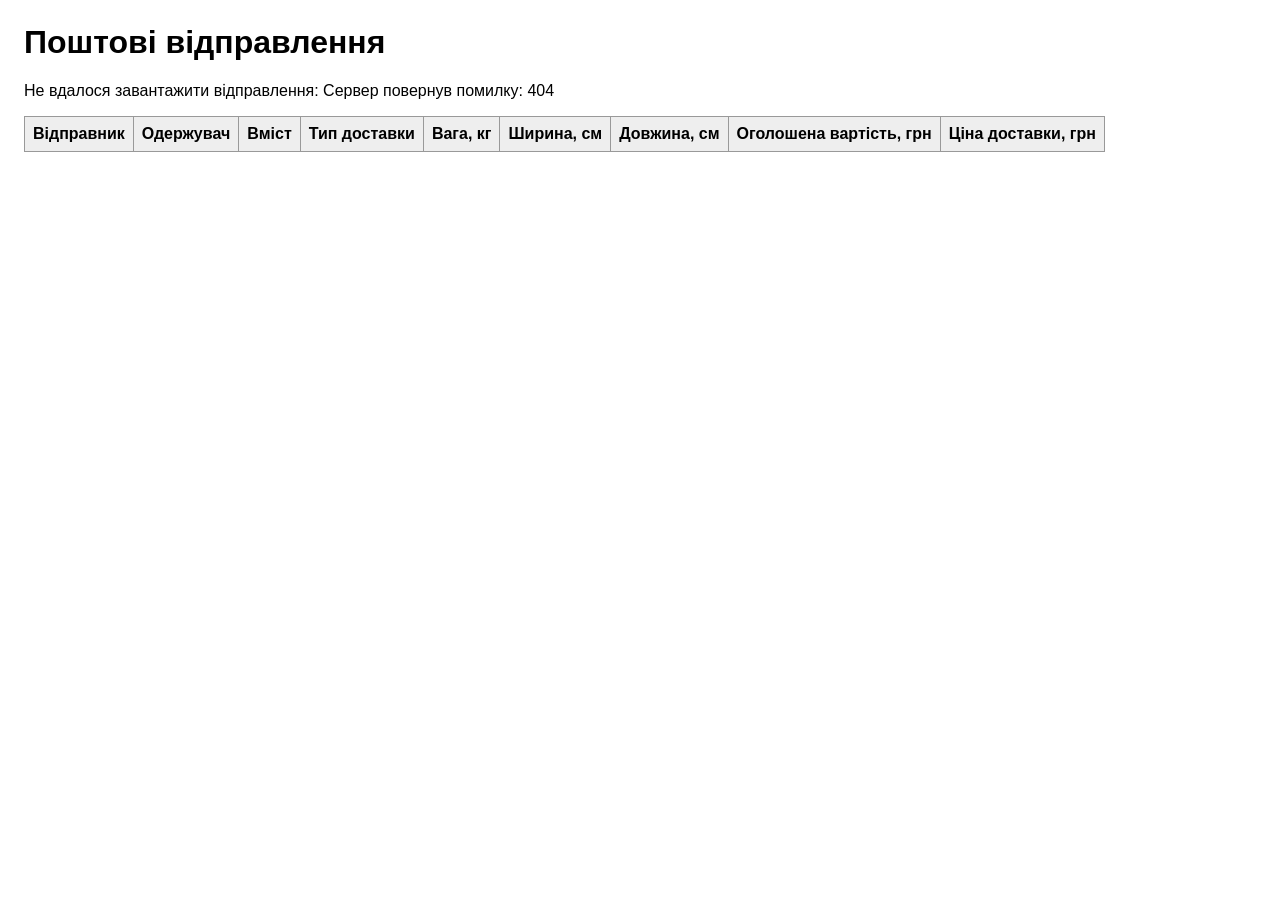
==== Практична 42/PostService/wwwroot/index.html @ 36ac62a7 "Add fetch API practice page to PostService" ====
<!DOCTYPE html>
<html lang="uk">
<head>
    <meta charset="UTF-8">
    <meta name="viewport" content="width=device-width, initial-scale=1.0">
    <title>Поштові відправлення</title>
    <style>
        body { font-family: Arial, sans-serif; margin: 24px; }
        table { border-collapse: collapse; }
        th, td { border: 1px solid #999; padding: 8px; text-align: left; }
        th { background: #eee; }
    </style>
</head>
<body>
    <h1>Поштові відправлення</h1>
    <p id="status">Завантаження відправлень…</p>
    <table>
        <thead id="table-header">
            <tr>
                <th scope="col" x-column="from">Відправник</th>
                <th scope="col" x-column="to">Одержувач</th>
                <th scope="col" x-column="content">Вміст</th>
                <th scope="col" x-column="deliveryType">Тип доставки</th>
                <th scope="col" x-column="weight">Вага, кг</th>
                <th scope="col" x-column="width">Ширина, см</th>
                <th scope="col" x-column="depth">Довжина, см</th>
                <th scope="col" x-column="value">Оголошена вартість, грн</th>
                <th scope="col" x-column="price">Ціна доставки, грн</th>
            </tr>
        </thead>
        <tbody id="postings"></tbody>
    </table>
    <script>
        // Сторінка й API працюють на одному сервері.
        const apiUrl = '/postings';

        async function loadData() {
            const response = await fetch(apiUrl);
            if (!response.ok) {
                throw new Error('Сервер повернув помилку: ' + response.status);
            }
            const data = await response.json();
            console.log(data);
            return data;
        }

        function createCell(fieldName, model) {
            const cell = document.createElement('td');
            cell.textContent = model[fieldName];
            return cell;
        }

        function renderTable(data) {
            const tableBody = document.getElementById('postings');
            const columns = document.getElementById('table-header').querySelectorAll('th');
            tableBody.innerHTML = '';
            for (const posting of data) {
                const row = document.createElement('tr');
                for (const column of columns) {
                    const fieldName = column.getAttribute('x-column');
                    row.appendChild(createCell(fieldName, posting));
                }
                tableBody.appendChild(row);
            }
        }

        async function refresh() {
            const status = document.getElementById('status');
            status.textContent = 'Завантаження відправлень…';
            try {
                const postings = await loadData();
                renderTable(postings);
                status.textContent = postings.length === 0
                    ? 'Відправлень немає.'
                    : 'Дані завантажено.';
            } catch (error) {
                status.textContent = 'Не вдалося завантажити відправлення: ' + error.message;
                console.error(error);
            }
        }

        refresh();
    </script>
</body>
</html>
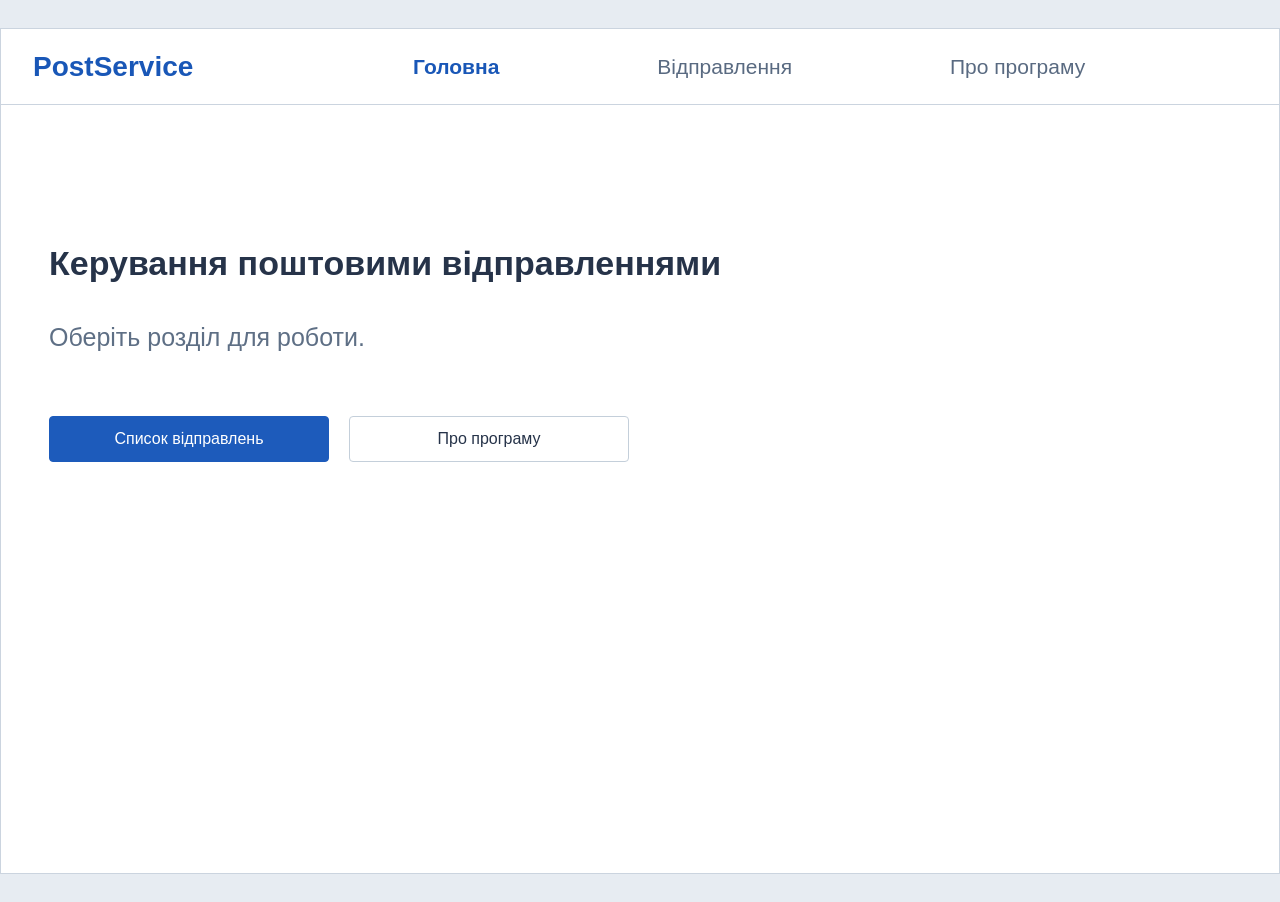
==== commit 12cdd036: "Add PostService web and WinForms interfaces for practical 49-50" ====
--- a/Практична 42/PostService/wwwroot/index.html
+++ b/Практична 42/PostService/wwwroot/index.html
@@ -1,86 +1,36 @@
-<!DOCTYPE html>
+<!doctype html>
 <html lang="uk">
 <head>
-    <meta charset="UTF-8">
-    <meta name="viewport" content="width=device-width, initial-scale=1.0">
-    <title>Поштові відправлення</title>
-    <style>
-        body { font-family: Arial, sans-serif; margin: 24px; }
-        table { border-collapse: collapse; }
-        th, td { border: 1px solid #999; padding: 8px; text-align: left; }
-        th { background: #eee; }
-    </style>
+  <meta charset="utf-8">
+  <meta name="viewport" content="width=device-width, initial-scale=1">
+  <title>PostService — облік поштових відправлень</title>
+  <link rel="stylesheet" href="styles.css">
+  <script src="app.js" defer></script>
 </head>
 <body>
-    <h1>Поштові відправлення</h1>
-    <p id="status">Завантаження відправлень…</p>
-    <table>
-        <thead id="table-header">
-            <tr>
-                <th scope="col" x-column="from">Відправник</th>
-                <th scope="col" x-column="to">Одержувач</th>
-                <th scope="col" x-column="content">Вміст</th>
-                <th scope="col" x-column="deliveryType">Тип доставки</th>
-                <th scope="col" x-column="weight">Вага, кг</th>
-                <th scope="col" x-column="width">Ширина, см</th>
-                <th scope="col" x-column="depth">Довжина, см</th>
-                <th scope="col" x-column="value">Оголошена вартість, грн</th>
-                <th scope="col" x-column="price">Ціна доставки, грн</th>
-            </tr>
-        </thead>
-        <tbody id="postings"></tbody>
-    </table>
-    <script>
-        // Сторінка й API працюють на одному сервері.
-        const apiUrl = '/postings';
-
-        async function loadData() {
-            const response = await fetch(apiUrl);
-            if (!response.ok) {
-                throw new Error('Сервер повернув помилку: ' + response.status);
-            }
-            const data = await response.json();
-            console.log(data);
-            return data;
-        }
-
-        function createCell(fieldName, model) {
-            const cell = document.createElement('td');
-            cell.textContent = model[fieldName];
-            return cell;
-        }
-
-        function renderTable(data) {
-            const tableBody = document.getElementById('postings');
-            const columns = document.getElementById('table-header').querySelectorAll('th');
-            tableBody.innerHTML = '';
-            for (const posting of data) {
-                const row = document.createElement('tr');
-                for (const column of columns) {
-                    const fieldName = column.getAttribute('x-column');
-                    row.appendChild(createCell(fieldName, posting));
-                }
-                tableBody.appendChild(row);
-            }
-        }
-
-        async function refresh() {
-            const status = document.getElementById('status');
-            status.textContent = 'Завантаження відправлень…';
-            try {
-                const postings = await loadData();
-                renderTable(postings);
-                status.textContent = postings.length === 0
-                    ? 'Відправлень немає.'
-                    : 'Дані завантажено.';
-            } catch (error) {
-                status.textContent = 'Не вдалося завантажити відправлення: ' + error.message;
-                console.error(error);
-            }
-        }
-
-        refresh();
-    </script>
+  <div class="app-shell">
+    <header class="site-header">
+      <a class="brand" href="#/">PostService</a>
+      <button class="menu-toggle" id="menu-toggle" type="button" aria-label="Відкрити меню" aria-expanded="false">☰</button>
+      <nav class="nav" id="nav" aria-label="Основна навігація">
+        <a href="#/" data-route="home">Головна</a>
+        <a href="#/postings" data-route="postings">Відправлення</a>
+        <a href="#/about" data-route="about">Про програму</a>
+      </nav>
+    </header>
+    <main id="app" tabindex="-1"></main>
+  </div>
+  <div id="toast" class="toast" role="status" aria-live="polite"></div>
+  <dialog id="delete-dialog" aria-labelledby="delete-title">
+    <form method="dialog" class="dialog-content">
+      <h2 id="delete-title">Підтвердження видалення</h2>
+      <p id="delete-message"></p>
+      <p class="muted">Відновити запис після видалення неможливо.</p>
+      <div class="dialog-actions">
+        <button class="button" value="cancel">Скасувати</button>
+        <button class="button danger" id="confirm-delete" value="delete">Видалити</button>
+      </div>
+    </form>
+  </dialog>
 </body>
 </html>
-
--- a/Практична 42/PostService/wwwroot/styles.css
+++ b/Практична 42/PostService/wwwroot/styles.css
@@ -0,0 +1,3 @@
+:root{font-family:Arial,Helvetica,sans-serif;color:#263349;background:#e7ecf2;font-size:16px}*{box-sizing:border-box}body{margin:0}.app-shell{background:#fff;max-width:1536px;min-height:calc(100vh - 56px);margin:28px auto;border:1px solid #cbd4df}.site-header{height:76px;display:flex;align-items:center;border-bottom:1px solid #cbd4df;padding:0 32px;gap:11vw}.brand{color:#1957b7;font-size:28px;font-weight:700;text-decoration:none;white-space:nowrap}.nav{display:flex;align-items:center;justify-content:space-around;flex:1;max-width:830px}.nav a{color:#596a81;text-decoration:none;font-size:21px;padding:12px 8px}.nav a.active{color:#1957b7;font-weight:700}.nav a:hover,.text-button:hover{text-decoration:underline}.menu-toggle{display:none}main{padding:34px 48px 50px;min-height:calc(100vh - 132px)}h1{font-size:34px;line-height:1.2;margin:0 0 38px}h2{font-size:26px}p{line-height:1.5}.muted{color:#5e6f85}.button{border:1px solid #c4cfda;background:#fff;color:#263349;border-radius:4px;padding:10px 24px;min-height:46px;font:inherit;cursor:pointer;text-decoration:none;text-align:center;display:inline-flex;align-items:center;justify-content:center}.button:hover{background:#f2f6fb}.button:focus-visible,a:focus-visible,input:focus-visible,select:focus-visible,textarea:focus-visible{outline:3px solid #75a5f4;outline-offset:2px}.button.primary{background:#1d5bbb;border-color:#1d5bbb;color:white}.button.primary:hover{background:#174d9e}.button.danger{background:#bc2531;border-color:#bc2531;color:white}.button:disabled{opacity:.45;cursor:not-allowed}.home{padding-top:104px}.home h1{margin-bottom:35px}.home p{font-size:25px;margin-bottom:60px}.home-actions{display:flex;gap:20px}.home-actions .button{min-width:280px}.about h1{margin-bottom:88px}.about h2{color:#1957b7;font-size:40px;margin:0 0 44px}.about p{font-size:26px;max-width:1000px;margin:0 0 55px}.about .footnote{font-size:23px;margin:65px 0}.toolbar{display:flex;align-items:center;gap:19px;margin:0 0 46px}.toolbar .button{min-width:160px}.toolbar .button:first-child{min-width:270px}.toolbar .spacer{flex:1}.table-wrap{border:1px solid #cbd4df;min-height:470px;overflow:auto}table{width:100%;border-collapse:collapse;font-size:20px}th,td{text-align:left;border-right:1px solid #c5ced8;border-bottom:1px solid #c5ced8;padding:20px 12px}th:last-child,td:last-child{border-right:0}th{background:#e6ebf1;font-weight:700}tbody tr{cursor:pointer}tbody tr:hover{background:#eef4fc}tbody tr.selected{background:#e3edfc}tbody tr.selected:hover{background:#d8e6fb}.status{margin-top:55px;color:#5e6f85;font-size:19px}.status.error,.form-error,.field-error{color:#bc1d2d}.empty{padding:35px;color:#5e6f85}.cards{display:none}.form-page h1{margin-bottom:34px}.form-note{font-size:19px;color:#5e6f85;margin-bottom:9px}.form-error{min-height:26px;font-weight:700;margin:0 0 5px}.posting-form{max-width:1210px}.field{display:grid;grid-template-columns:350px minmax(300px,570px) minmax(160px,1fr);align-items:start;gap:20px;margin:0 0 10px;min-height:39px}.field label{padding-top:7px;font-size:20px}.field input,.field select,.field textarea{width:100%;border:1px solid #c5ced8;border-radius:2px;background:white;color:#263349;padding:7px 12px;font:inherit;font-size:19px;min-height:39px}.field textarea{min-height:39px;resize:vertical}.field input[readonly]{background:#e6ebf1;color:#5e6f85}.field input.invalid,.field select.invalid,.field textarea.invalid{border-color:#e43d4b}.field-error{font-size:17px;padding-top:7px;min-height:22px}.form-actions{display:flex;gap:19px;margin-left:370px;margin-top:38px}.form-actions .button{min-width:216px}.details{max-width:900px}.detail-row{display:grid;grid-template-columns:450px 1fr;gap:5px;margin-bottom:17px;font-size:21px}.detail-row dt{color:#5e6f85}.detail-row dd{margin:0}.details .button{margin-top:55px;min-width:275px}.toast{position:fixed;right:28px;bottom:28px;background:#24354f;color:#fff;padding:13px 20px;border-radius:4px;box-shadow:0 10px 30px #20355033;max-width:420px;opacity:0;pointer-events:none;transition:opacity .2s}.toast.show{opacity:1}dialog{border:1px solid #9caabd;padding:0;width:min(620px,calc(100vw - 32px));box-shadow:0 20px 70px #26334933}dialog::backdrop{background:#16274366}.dialog-content{padding:28px 32px}.dialog-content h2{margin:0 0 30px}.dialog-content p{font-size:20px}.dialog-actions{display:flex;justify-content:flex-end;gap:16px;margin-top:36px}.dialog-actions .button{min-width:155px}.text-button{background:none;border:0;color:#1957b7;padding:5px 0;font:inherit;cursor:pointer;margin-right:20px}
+@media(max-width:850px){.app-shell{margin:0;min-height:100vh;border:0}.site-header{height:72px;padding:0 24px;gap:0;justify-content:space-between}.brand{font-size:24px}.menu-toggle{display:block;border:0;background:none;font-size:23px;cursor:pointer;color:#263349}.nav{display:none;position:absolute;z-index:3;top:72px;left:0;right:0;background:white;border-bottom:1px solid #cbd4df;box-shadow:0 8px 20px #26334914;padding:10px 24px}.nav.open{display:flex;flex-direction:column;align-items:stretch}.nav a{font-size:18px}main{padding:34px 24px}h1{font-size:28px;margin-bottom:28px}.home{padding-top:65px}.home p{font-size:20px;margin-bottom:34px}.home-actions{flex-direction:column}.home-actions .button{width:100%;min-width:0}.about h1{margin-bottom:55px}.about h2{font-size:34px}.about p{font-size:20px;margin-bottom:35px}.about .footnote{font-size:18px}.toolbar{display:grid;grid-template-columns:1fr 1fr;gap:10px;margin-bottom:25px}.toolbar .button,.toolbar .button:first-child{min-width:0}.toolbar .button:first-child{grid-column:1/-1}.toolbar .spacer{display:none}.table-wrap{display:none}.cards{display:grid;gap:14px}.card{border:1px solid #cbd4df;border-radius:4px;padding:17px 18px}.card.selected{background:#e3edfc;border-color:#3475df}.card h2{margin:0 0 14px;font-size:22px}.card p{margin:7px 0;font-size:18px}.card .muted{margin-top:14px}.card-actions{margin-top:13px}.status{margin-top:28px}.field{display:block;margin-bottom:15px}.field label{display:block;padding:0 0 6px;font-size:18px}.field input,.field select,.field textarea{font-size:18px}.field-error{padding-top:5px}.form-actions{margin:28px 0 0;display:grid;grid-template-columns:1fr 1fr}.form-actions .button{min-width:0}.detail-row{grid-template-columns:45% 1fr;font-size:18px;margin-bottom:16px}.details .button{margin-top:35px}.dialog-content{padding:22px}.dialog-content p{font-size:18px}.dialog-actions .button{min-width:0;flex:1}}
+@media(max-width:480px){.toolbar{grid-template-columns:1fr 1fr}.toolbar .button{padding:9px 7px;font-size:15px}.toolbar #refresh-button{grid-column:1/-1}.form-actions{grid-template-columns:1fr}.detail-row{grid-template-columns:1fr;gap:2px}.detail-row dt{font-size:16px}}
